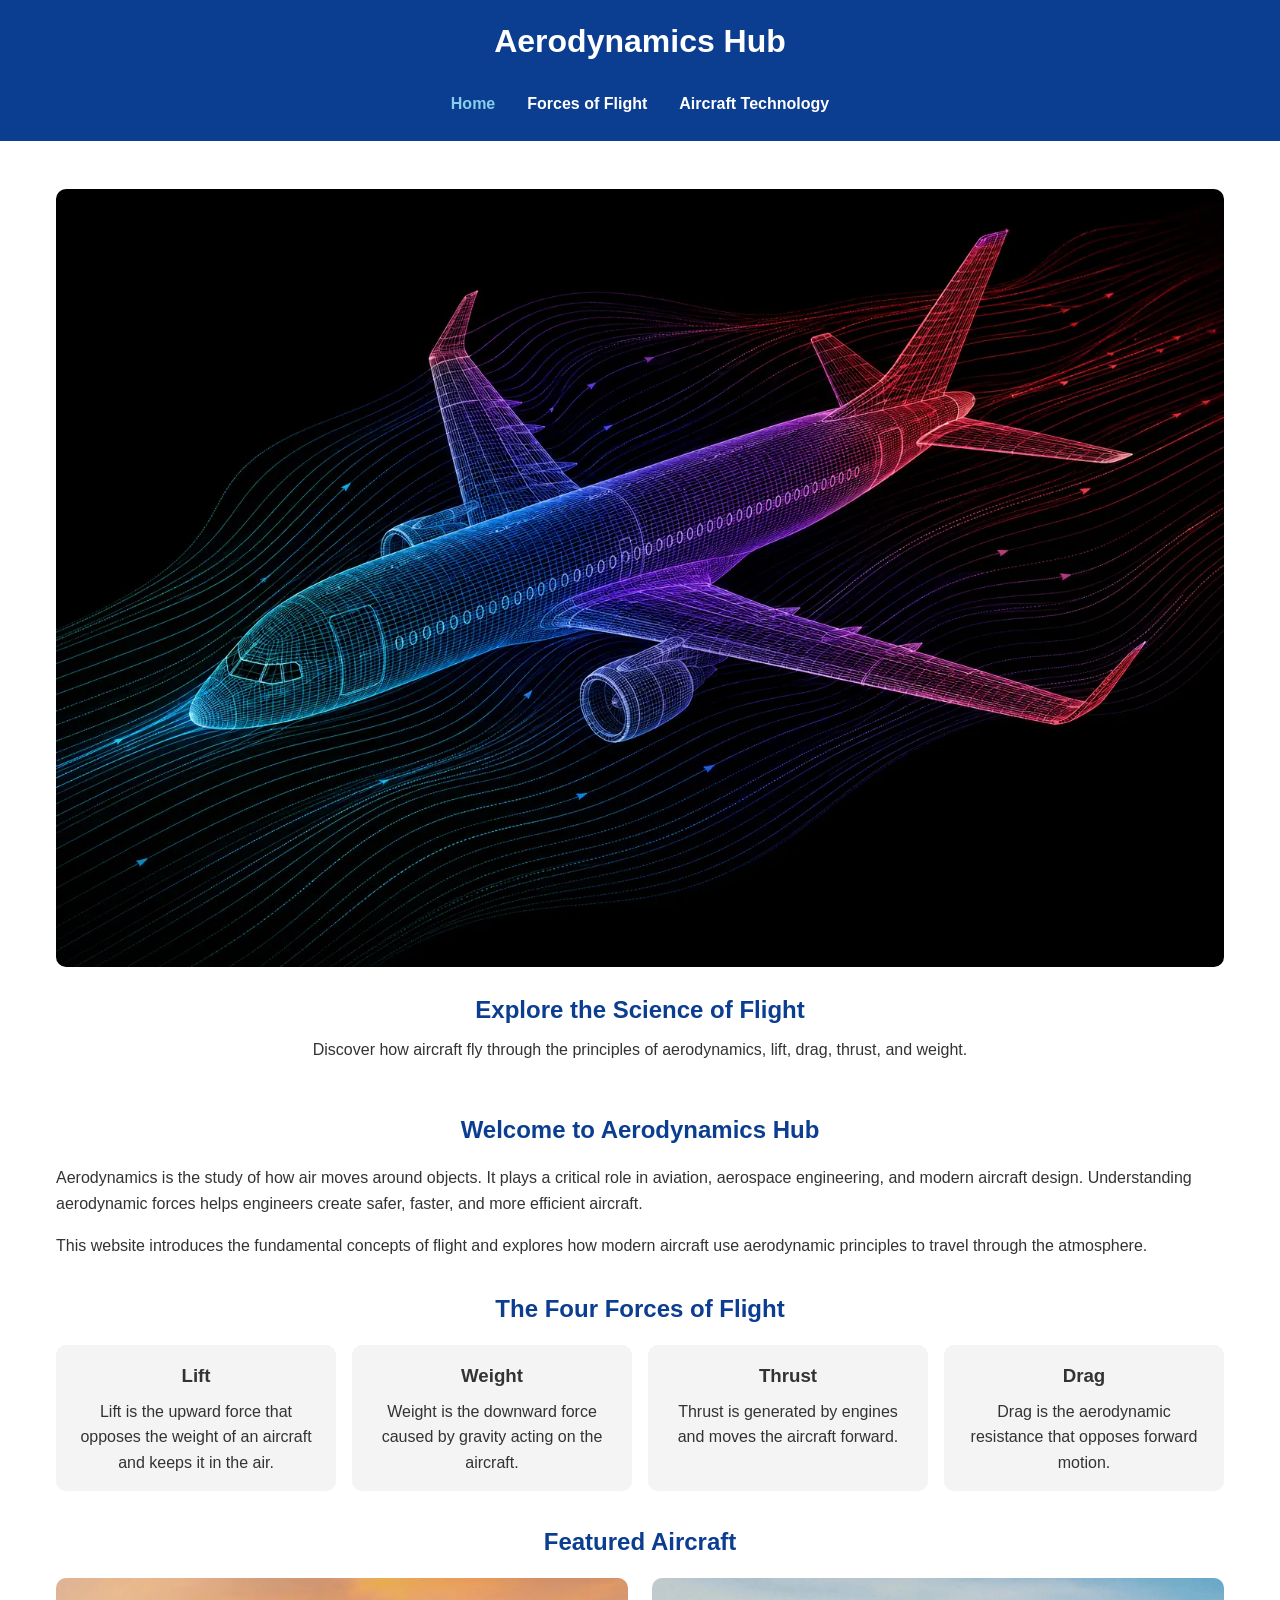
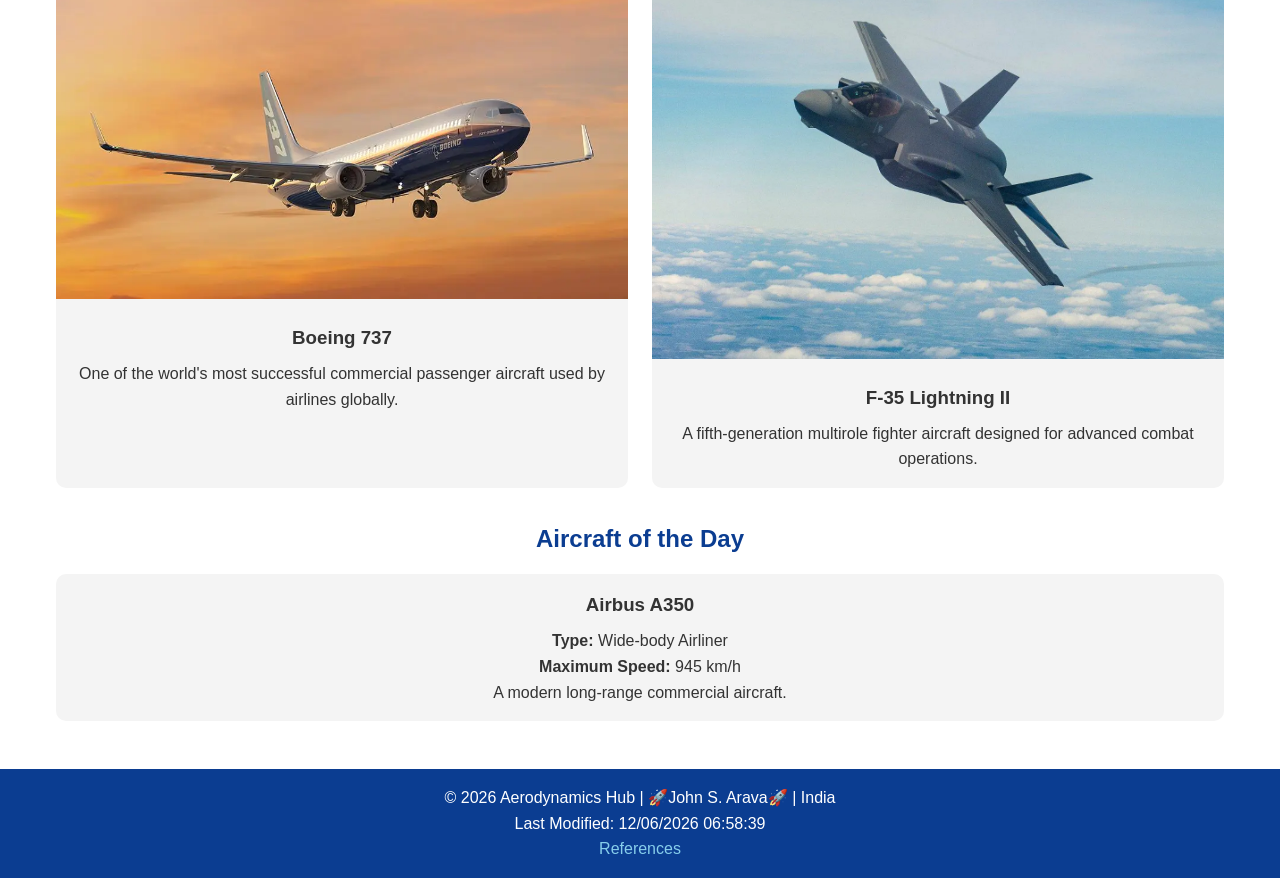
==== project/index.html @ d13a5179 "doen with the project" ====
<!DOCTYPE html>
<html lang="en">
<head>
    <meta charset="UTF-8">
    <meta name="viewport" content="width=device-width, initial-scale=1.0">
    <meta name="description" content="Learn the fundamentals of aerodynamics, aircraft technology, and the science behind flight with Aerodynamics Hub.">
    <meta name="author" content="John S. Arava">

    <title>Aerodynamics Hub | Home</title>

    <link rel="stylesheet" href="styles/base.css">
    <link rel="stylesheet" href="styles/larger.css">

    <script src="scripts/main.js" defer></script>
</head>

<body>

    <header>
        <div class="logo">
            <h1>Aerodynamics Hub</h1>
        </div>

        <nav>
            <ul class="navigation">
                <li><a href="index.html" class="active">Home</a></li>
                <li><a href="forces.html">Forces of Flight</a></li>
                <li><a href="aircraft.html">Aircraft Technology</a></li>
            </ul>
        </nav>
    </header>

    <main>

        <section class="hero">
            <img
                src="images/hero.webp"
                alt="Aircraft flying above the clouds"
                loading="lazy"
                width="1200"
                height="600">

            <div class="hero-text">
                <h2>Explore the Science of Flight</h2>
                <p>
                    Discover how aircraft fly through the principles of
                    aerodynamics, lift, drag, thrust, and weight.
                </p>
            </div>
        </section>

        <section class="intro">
            <h2>Welcome to Aerodynamics Hub</h2>

            <p>
                Aerodynamics is the study of how air moves around objects.
                It plays a critical role in aviation, aerospace engineering,
                and modern aircraft design. Understanding aerodynamic forces
                helps engineers create safer, faster, and more efficient aircraft.
            </p>

            <p>
                This website introduces the fundamental concepts of flight
                and explores how modern aircraft use aerodynamic principles
                to travel through the atmosphere.
            </p>
        </section>

        <section class="forces-overview">
            <h2>The Four Forces of Flight</h2>

            <div class="card-container">

                <article class="card">
                    <h3>Lift</h3>
                    <p>
                        Lift is the upward force that opposes the weight
                        of an aircraft and keeps it in the air.
                    </p>
                </article>

                <article class="card">
                    <h3>Weight</h3>
                    <p>
                        Weight is the downward force caused by gravity
                        acting on the aircraft.
                    </p>
                </article>

                <article class="card">
                    <h3>Thrust</h3>
                    <p>
                        Thrust is generated by engines and moves
                        the aircraft forward.
                    </p>
                </article>

                <article class="card">
                    <h3>Drag</h3>
                    <p>
                        Drag is the aerodynamic resistance that
                        opposes forward motion.
                    </p>
                </article>

            </div>
        </section>

        <section class="featured-aircraft">

            <h2>Featured Aircraft</h2>

            <div class="aircraft-grid">

                <article class="aircraft-card">
                    <img
                        src="images/boeing737.webp"
                        alt="Boeing 737 aircraft"
                        loading="lazy"
                        width="500"
                        height="300">

                    <h3>Boeing 737</h3>

                    <p>
                        One of the world's most successful commercial
                        passenger aircraft used by airlines globally.
                    </p>
                </article>

                <article class="aircraft-card">
                    <img
                        src="images/f35.webp"
                        alt="F-35 Lightning II fighter aircraft"
                        loading="lazy"
                        width="500"
                        height="300">

                    <h3>F-35 Lightning II</h3>

                    <p>
                        A fifth-generation multirole fighter aircraft
                        designed for advanced combat operations.
                    </p>
                </article>

            </div>

        </section>

        <section class="aircraft-day">

            <h2>Aircraft of the Day</h2>

            <div id="aircraftOfDay">
                <p>Loading aircraft information...</p>
            </div>

        </section>

    </main>

    <footer>
        <p>
            &copy; <span id="currentyear"></span> Aerodynamics Hub | 🚀John S. Arava🚀 | India
        </p>

        <p id="lastModified"></p>

        <p>
            <a href="references.html">References</a>
        </p>
    </footer>
</body>
</html>
---- project/styles/base.css ----
/* ------------------------------
   Global Styles
--------------------------------*/

* {
    margin: 0;
    padding: 0;
    box-sizing: border-box;
}

:root {
    --primary-color: #0B3D91;
    --secondary-color: #87CEEB;
    --text-color: #333333;
    --background-color: #ffffff;
    --card-color: #f4f4f4;
}

body {
    font-family: Arial, Helvetica, sans-serif;
    color: var(--text-color);
    background-color: var(--background-color);
    line-height: 1.6;
}

/* ------------------------------
   Header
--------------------------------*/

header {
    background-color: var(--primary-color);
    color: white;
    padding: 1rem;
    text-align: center;
}

.logo h1 {
    margin-bottom: 1rem;
}

/* ------------------------------
   Navigation
--------------------------------*/

.navigation {
    list-style: none;
}

.navigation li {
    margin: 0.5rem 0;
}

.navigation a {
    color: white;
    text-decoration: none;
    font-weight: bold;
}

.navigation a:hover,
.navigation a.active {
    color: var(--secondary-color);
}

/* ------------------------------
   Main Layout
--------------------------------*/

main {
    max-width: 1200px;
    margin: 0 auto;
    padding: 1rem;
}

section {
    margin: 2rem 0;
}

h2 {
    color: var(--primary-color);
    margin-bottom: 1rem;
    text-align: center;
}

h3 {
    margin-bottom: 0.5rem;
}

/* ------------------------------
   Hero Section
--------------------------------*/

.hero {
    position: relative;
    text-align: center;
}

.hero img {
    width: 100%;
    height: auto;
    border-radius: 10px;
}

.hero-text {
    padding: 1rem;
}

.hero-text h2 {
    margin-bottom: 0.5rem;
}

/* ------------------------------
   Intro
--------------------------------*/

.intro p {
    margin-bottom: 1rem;
}

/* ------------------------------
   Force Cards
--------------------------------*/

.card-container {
    display: grid;
    gap: 1rem;
}

.card {
    background-color: var(--card-color);
    padding: 1rem;
    border-radius: 10px;
    text-align: center;
}

/* ------------------------------
   Example           
--------------------------------*/
.example-box {
    background-color: #f4f4f4;
    border-left: 5px solid #0B3D91;
    padding: 1rem;
    margin-bottom: 1rem;
    border-radius: 5px;
}

.example-box h3 {
    color: #0B3D91;
    margin-bottom: 0.5rem;
}

.example-box p {
    margin: 0.25rem 0;
}

/* ------------------------------
   Aircraft Cards
--------------------------------*/

.aircraft-grid {
    display: grid;
    gap: 1.5rem;
}

.aircraft-card {
    background-color: var(--card-color);
    border-radius: 10px;
    overflow: hidden;
    text-align: center;
    padding-bottom: 1rem;
}

.aircraft-card img {
    width: 100%;
    height: auto;
}

.aircraft-card h3 {
    margin-top: 1rem;
}

.aircraft-card p {
    padding: 0 1rem;
}

/* ------------------------------
   Aircraft of Day
--------------------------------*/

.aircraft-day {
    text-align: center;
}

#aircraftOfDay {
    background-color: var(--card-color);
    padding: 1rem;
    border-radius: 10px;
}

/* ------------------------------
   Buttons
--------------------------------*/

button {
    background-color: var(--primary-color);
    color: white;
    border: none;
    padding: 0.8rem 1rem;
    border-radius: 5px;
    cursor: pointer;
}

button:hover {
    background-color: #082c68;
}

/* ------------------------------
   Forms
--------------------------------*/

form {
    display: flex;
    flex-direction: column;
    gap: 1rem;
}

label {
    font-weight: bold;
}

input,
select,
textarea {
    padding: 0.75rem;
    width: 100%;
}

/* ------------------------------
   Footer
--------------------------------*/

footer {
    background-color: var(--primary-color);
    color: white;
    text-align: center;
    padding: 1rem;
}

footer a {
    color: var(--secondary-color);
    text-decoration: none;
}

footer a:hover {
    text-decoration: underline;
}
---- project/styles/larger.css ----
@media screen and (min-width: 768px) {

    .navigation {
        display: flex;
        justify-content: center;
        gap: 2rem;
    }

    .card-container {
        grid-template-columns: repeat(4, 1fr);
    }

    .aircraft-grid {
        grid-template-columns: repeat(2, 1fr);
    }

    .hero-text {
        max-width: 800px;
        margin: 0 auto;
    }
}
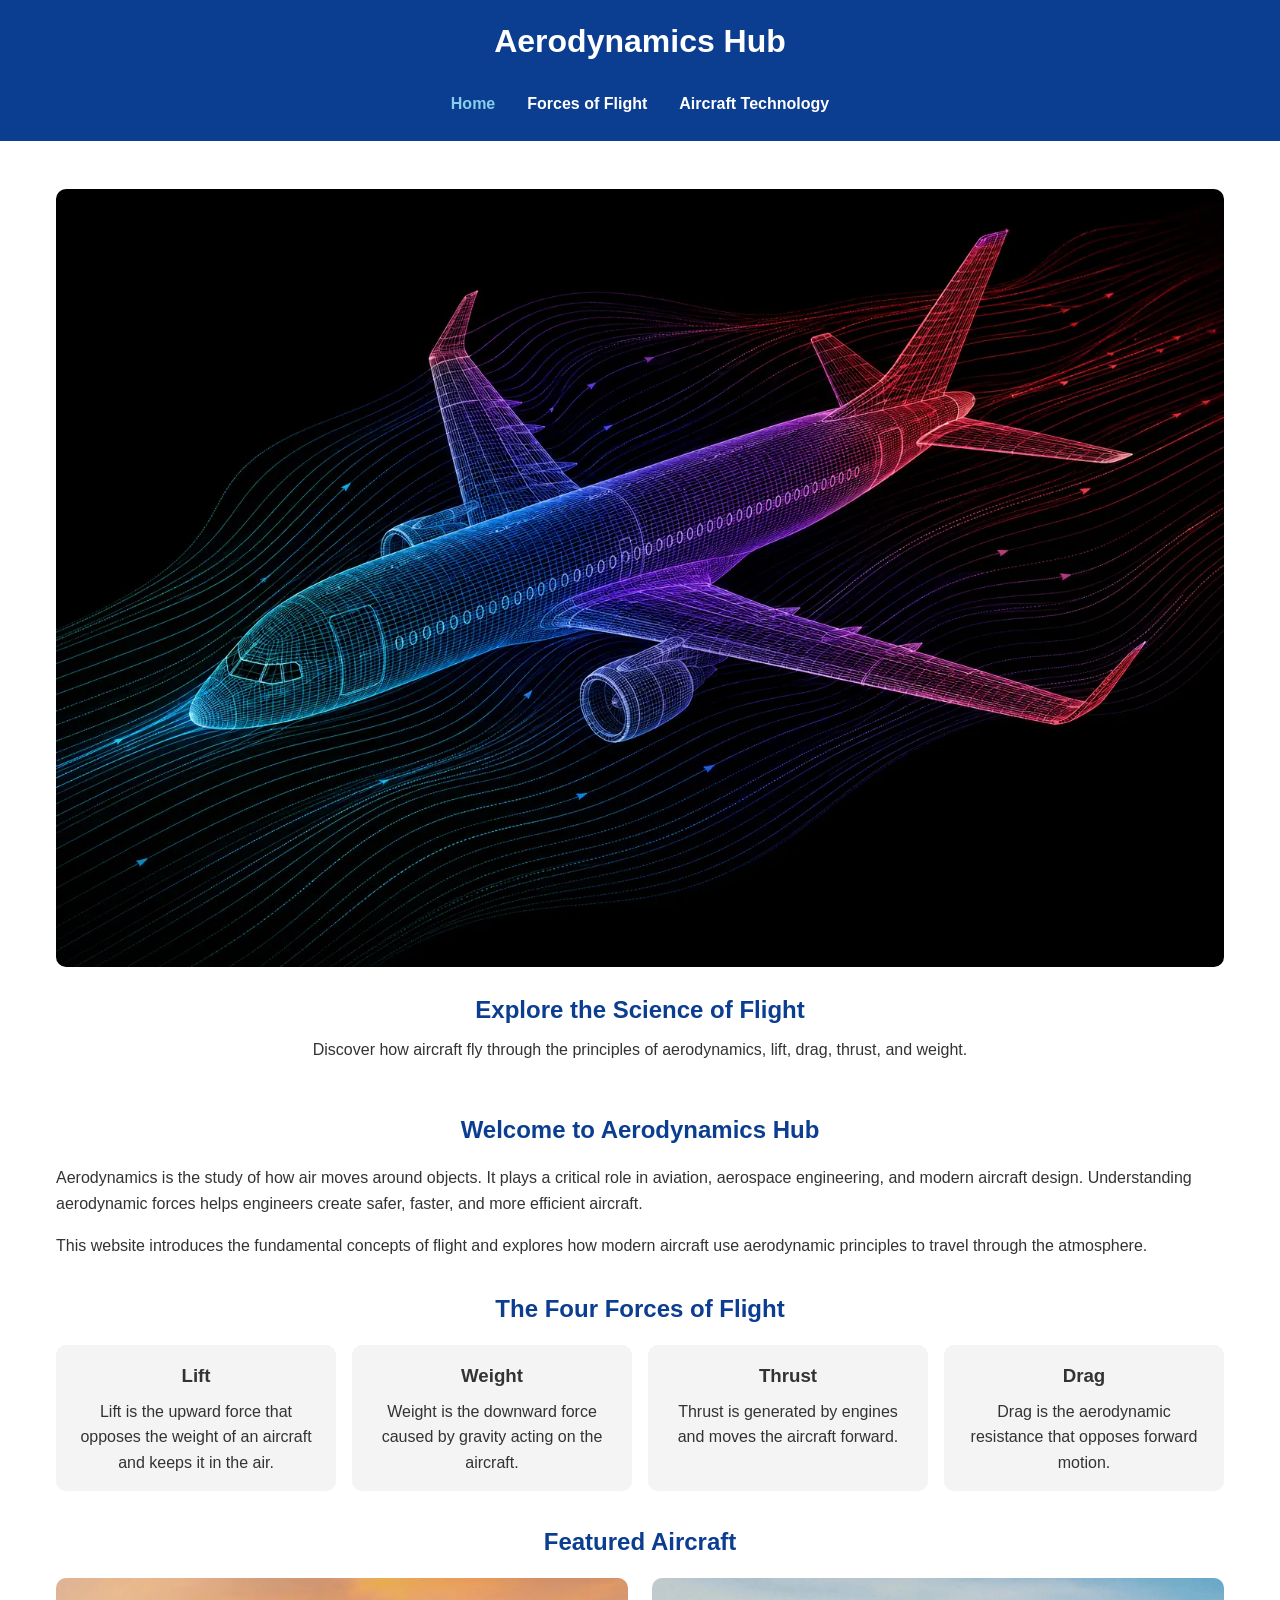
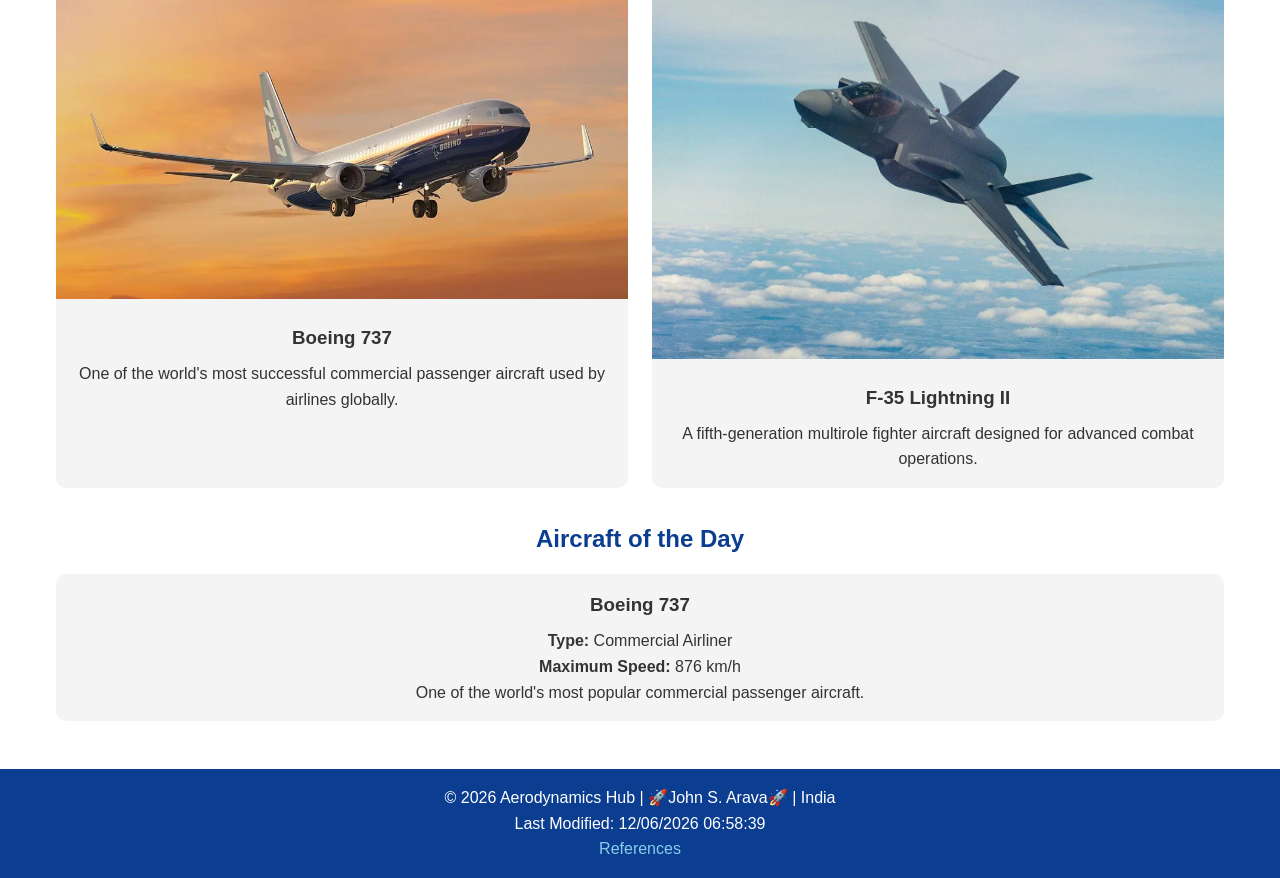
==== commit edd4a3ac: "added favcon" ====
--- a/project/index.html
+++ b/project/index.html
@@ -12,6 +12,7 @@
     <link rel="stylesheet" href="styles/larger.css">
 
     <script src="scripts/main.js" defer></script>
+    <link rel="icon" href="images/favico.jpeg" type="image/jpeg">
 </head>
 
 <body>
